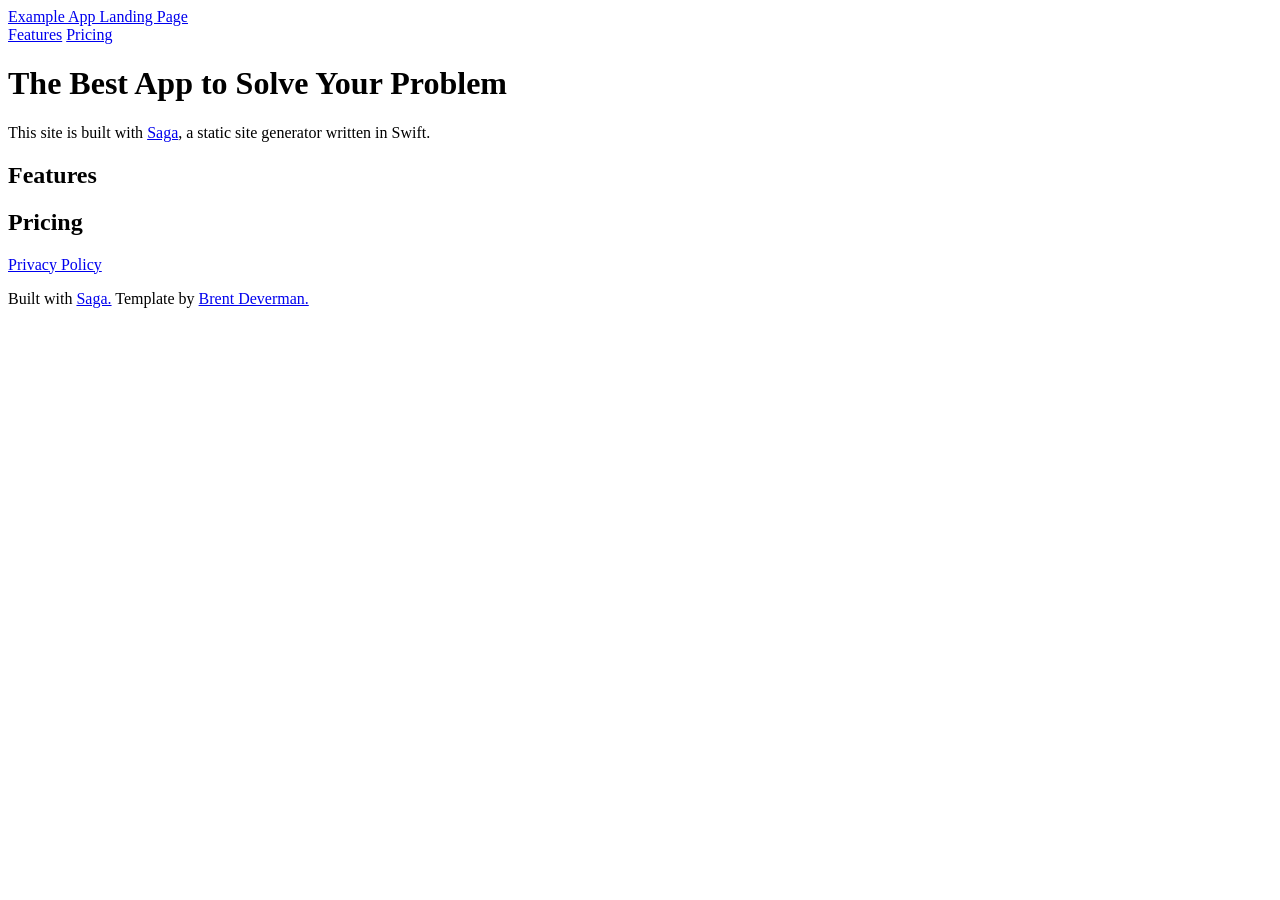
==== docs/index.html @ c0b7c351 "Initial commit" ====
<html lang="en-US">
	<head>
		<meta charset="utf-8"/>
		<meta content="width=device-width, initial-scale=1" name="viewport"/>
		<title>
			The Best App to Solve Your Problem
		</title>
		<link href="/static/style.css" rel="stylesheet"/>
	</head>
	<body>
		<header class="site-header">
			<nav class="site-nav">
				<a class="site-title" href="/">Example App Landing Page</a>
				<div class="nav-links">
					<a href="#features">Features</a>
					<a href="#pricing">Pricing</a>
				</div>
			</nav>
		</header>
		<main>
			<div class="page">
				<h1>
					The Best App to Solve Your Problem
				</h1>
				<p>This site is built with <a href="https://github.com/loopwerk/Saga">Saga</a>, a static site generator written in Swift.</p>
<h2 id="features">Features</h2>
<h2 id="pricing">Pricing</h2>
			</div>
		</main>
		<footer>
			<nav class="footer-nav">
				<div class="nav-links">
					<a href="/privacy-policy">Privacy Policy</a>
				</div>
			</nav>
			<p>
				Built with 
				<a href="https://github.com/loopwerk/Saga">Saga.</a>
				Template by 
				<a href="http://www.deverman.org">Brent Deverman.</a>
			</p>
		</footer>
	</body>
</html>
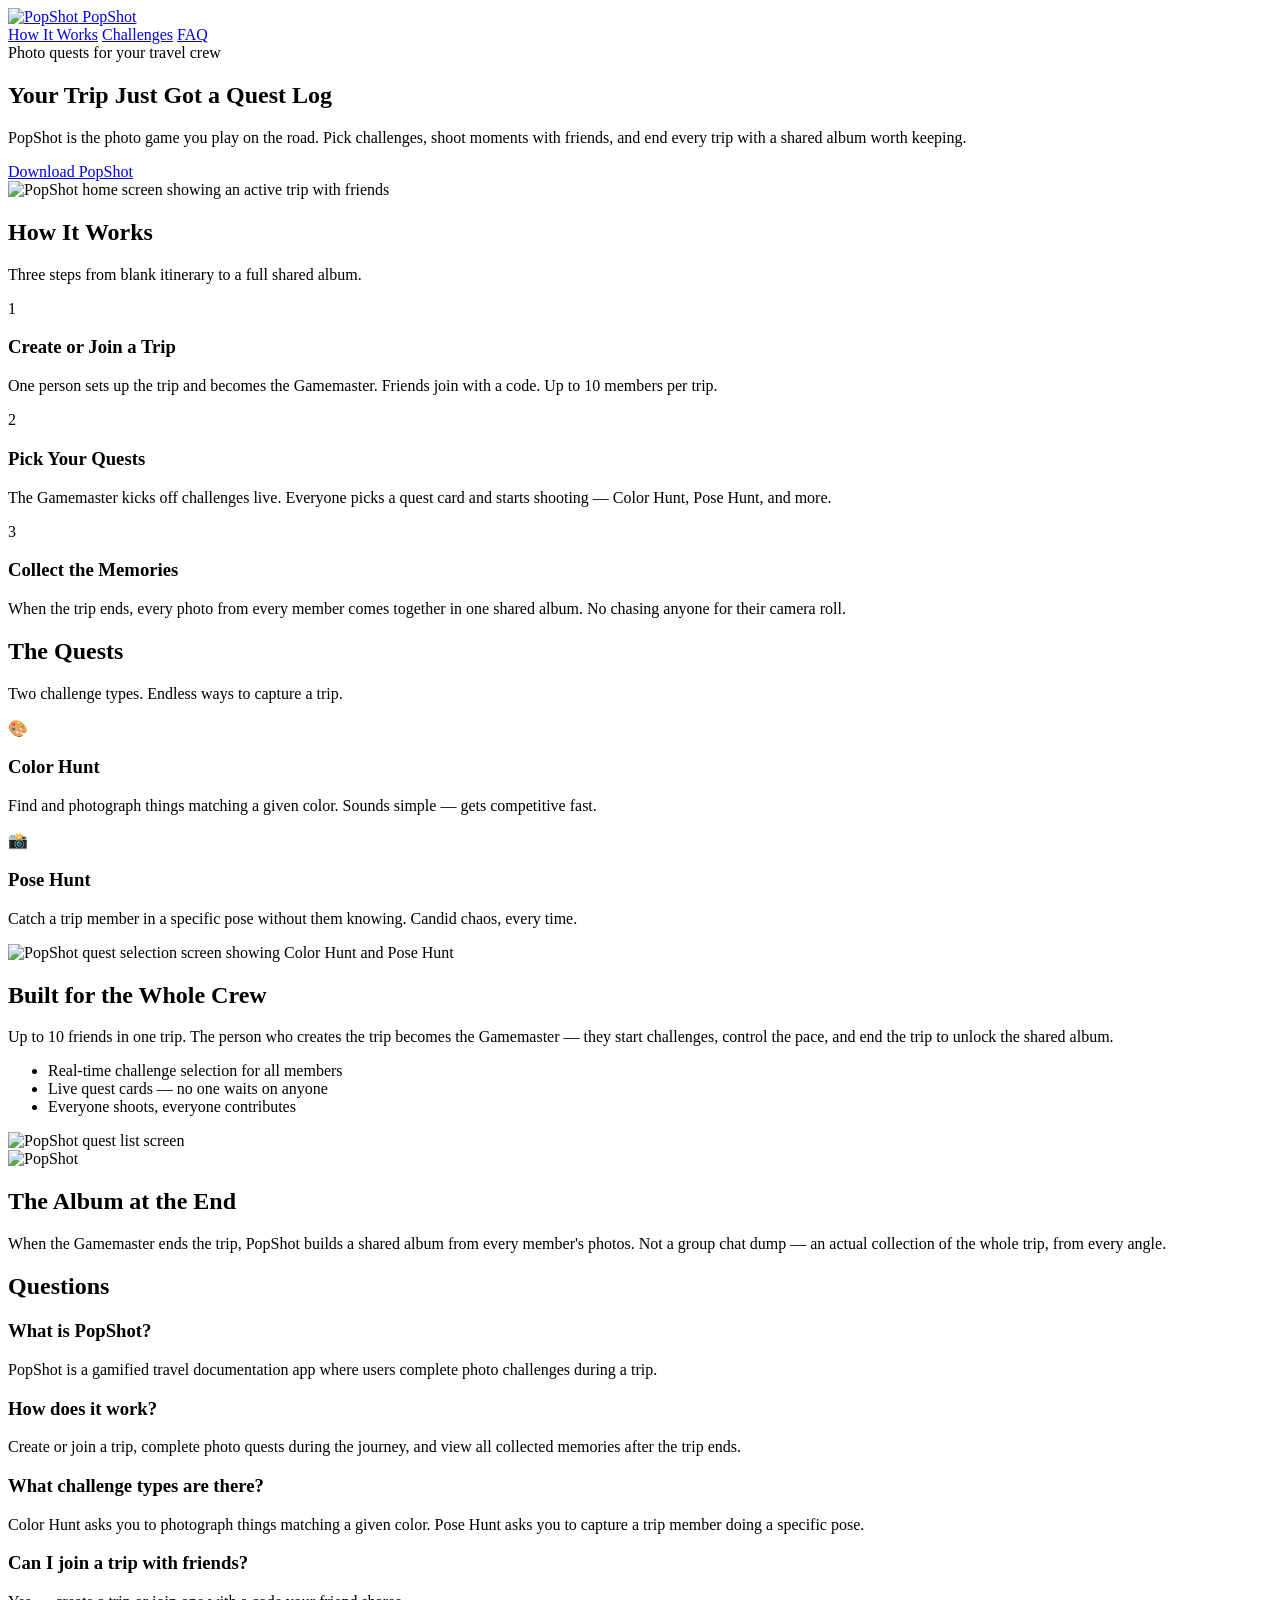
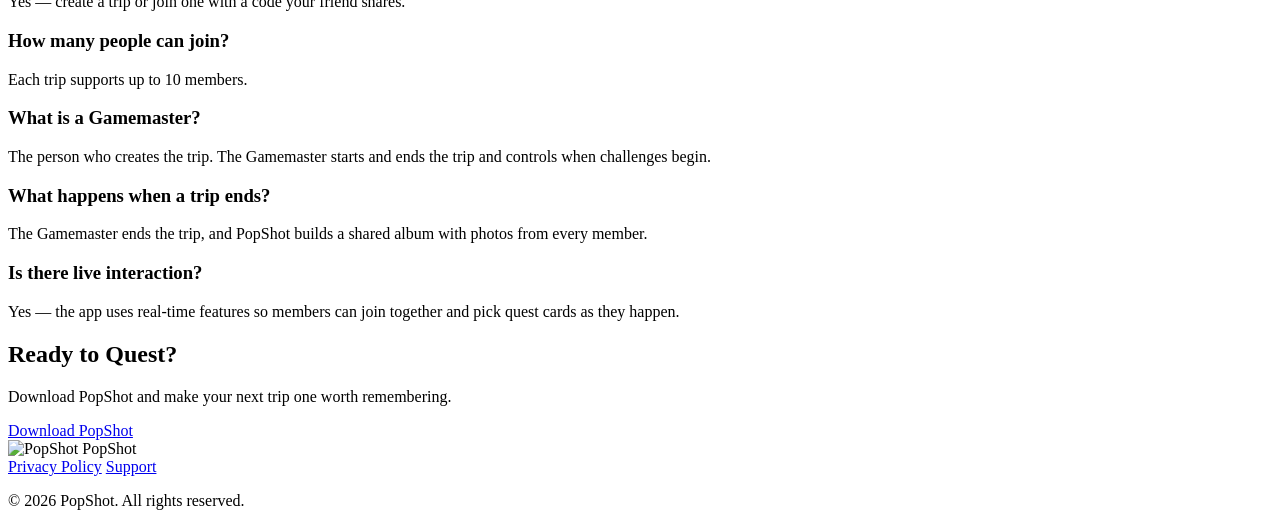
==== commit c9de6679: "update" ====
--- a/docs/index.html
+++ b/docs/index.html
@@ -3,41 +3,266 @@
 		<meta charset="utf-8"/>
 		<meta content="width=device-width, initial-scale=1" name="viewport"/>
 		<title>
-			The Best App to Solve Your Problem
+			PopShot — Your Trip Just Got a Quest Log
 		</title>
-		<link href="/static/style.css" rel="stylesheet"/>
+		<link href="/static/style-2c4abce2.css" rel="stylesheet"/>
+		<meta content="PopShot turns group travel into a live photo game. Pick challenges, snap moments together, and end every trip with a shared album worth keeping." name="description"/>
+		<meta content="summary_large_image" name="twitter:card"/>
+		<meta content="PopShot — Your Trip Just Got a Quest Log" property="og:title"/>
+		<meta content="PopShot turns group travel into a live photo game. Pick challenges, snap moments together, and end every trip with a shared album worth keeping." property="og:description"/>
+		<meta content="https://popshot.app/static/assets/app-icon.png" property="og:image"/>
 	</head>
 	<body>
 		<header class="site-header">
 			<nav class="site-nav">
-				<a class="site-title" href="/">Example App Landing Page</a>
+				<a class="site-title" href="/"><img alt="PopShot" class="nav-icon" src="/static/assets/app-icon.png"/>
+					PopShot</a>
 				<div class="nav-links">
-					<a href="#features">Features</a>
-					<a href="#pricing">Pricing</a>
+					<a href="#how-it-works">How It Works</a>
+					<a href="#challenges">Challenges</a>
+					<a href="#faq">FAQ</a>
 				</div>
 			</nav>
 		</header>
 		<main>
-			<div class="page">
-				<h1>
-					The Best App to Solve Your Problem
-				</h1>
-				<p>This site is built with <a href="https://github.com/loopwerk/Saga">Saga</a>, a static site generator written in Swift.</p>
-<h2 id="features">Features</h2>
-<h2 id="pricing">Pricing</h2>
-			</div>
+			<section class="hero-section">
+				<div class="hero-text">
+					<div class="hero-badge">
+						Photo quests for your travel crew
+					</div>
+					<h1 class="hero-title">
+						Your Trip Just Got a Quest Log
+					</h1>
+					<p class="hero-sub">
+						PopShot is the photo game you play on the road. Pick challenges, shoot moments with friends, and end every trip with a shared album worth keeping.
+					</p>
+					<div class="hero-actions">
+						<a class="btn-primary" href="#download">Download PopShot</a>
+					</div>
+				</div>
+				<div class="hero-visual">
+					<img alt="PopShot home screen showing an active trip with friends" class="hero-screenshot" src="/static/assets/screenshot-home.png"/>
+				</div>
+			</section>
+			<section class="section" id="how-it-works">
+				<div class="section-header">
+					<h2 class="section-title">
+						How It Works
+					</h2>
+					<p class="section-sub">
+						Three steps from blank itinerary to a full shared album.
+					</p>
+				</div>
+				<div class="steps-grid">
+					<div class="step-card">
+						<div class="step-number">
+							1
+						</div>
+						<h3 class="step-title">
+							Create or Join a Trip
+						</h3>
+						<p>
+							One person sets up the trip and becomes the Gamemaster. Friends join with a code. Up to 10 members per trip.
+						</p>
+					</div>
+					<div class="step-card">
+						<div class="step-number">
+							2
+						</div>
+						<h3 class="step-title">
+							Pick Your Quests
+						</h3>
+						<p>
+							The Gamemaster kicks off challenges live. Everyone picks a quest card and starts shooting — Color Hunt, Pose Hunt, and more.
+						</p>
+					</div>
+					<div class="step-card">
+						<div class="step-number">
+							3
+						</div>
+						<h3 class="step-title">
+							Collect the Memories
+						</h3>
+						<p>
+							When the trip ends, every photo from every member comes together in one shared album. No chasing anyone for their camera roll.
+						</p>
+					</div>
+				</div>
+			</section>
+			<section class="section-tinted" id="challenges">
+				<div class="section-header">
+					<h2 class="section-title">
+						The Quests
+					</h2>
+					<p class="section-sub">
+						Two challenge types. Endless ways to capture a trip.
+					</p>
+				</div>
+				<div class="challenges-layout">
+					<div class="challenge-cards">
+						<div class="challenge-card">
+							<div class="challenge-icon">
+								🎨
+							</div>
+							<h3 class="challenge-title">
+								Color Hunt
+							</h3>
+							<p>
+								Find and photograph things matching a given color. Sounds simple — gets competitive fast.
+							</p>
+						</div>
+						<div class="challenge-card">
+							<div class="challenge-icon">
+								📸
+							</div>
+							<h3 class="challenge-title">
+								Pose Hunt
+							</h3>
+							<p>
+								Catch a trip member in a specific pose without them knowing. Candid chaos, every time.
+							</p>
+						</div>
+					</div>
+					<div class="challenge-visual">
+						<img alt="PopShot quest selection screen showing Color Hunt and Pose Hunt" class="challenge-screenshot" src="/static/assets/screenshot-challenge.png"/>
+					</div>
+				</div>
+			</section>
+			<section class="section">
+				<div class="split-layout">
+					<div class="split-text">
+						<h2 class="section-title">
+							Built for the Whole Crew
+						</h2>
+						<p>
+							Up to 10 friends in one trip. The person who creates the trip becomes the Gamemaster — they start challenges, control the pace, and end the trip to unlock the shared album.
+						</p>
+						<ul class="feature-list">
+							<li>
+								Real-time challenge selection for all members
+							</li>
+							<li>
+								Live quest cards — no one waits on anyone
+							</li>
+							<li>
+								Everyone shoots, everyone contributes
+							</li>
+						</ul>
+					</div>
+					<div class="split-visual">
+						<img alt="PopShot quest list screen" class="group-screenshot" src="/static/assets/screenshot-detail.png"/>
+					</div>
+				</div>
+			</section>
+			<section class="memories-section">
+				<div class="memories-content">
+					<div class="memories-icon">
+						<img alt="PopShot" class="memories-app-icon" src="/static/assets/app-icon.png"/>
+					</div>
+					<h2 class="memories-title">
+						The Album at the End
+					</h2>
+					<p class="memories-sub">
+						When the Gamemaster ends the trip, PopShot builds a shared album from every member&apos;s photos. Not a group chat dump — an actual collection of the whole trip, from every angle.
+					</p>
+				</div>
+			</section>
+			<section class="section" id="faq">
+				<div class="section-header">
+					<h2 class="section-title">
+						Questions
+					</h2>
+				</div>
+				<div class="faq-list">
+					<div class="faq-item">
+						<h3 class="faq-q">
+							What is PopShot?
+						</h3>
+						<p class="faq-a">
+							PopShot is a gamified travel documentation app where users complete photo challenges during a trip.
+						</p>
+					</div>
+					<div class="faq-item">
+						<h3 class="faq-q">
+							How does it work?
+						</h3>
+						<p class="faq-a">
+							Create or join a trip, complete photo quests during the journey, and view all collected memories after the trip ends.
+						</p>
+					</div>
+					<div class="faq-item">
+						<h3 class="faq-q">
+							What challenge types are there?
+						</h3>
+						<p class="faq-a">
+							Color Hunt asks you to photograph things matching a given color. Pose Hunt asks you to capture a trip member doing a specific pose.
+						</p>
+					</div>
+					<div class="faq-item">
+						<h3 class="faq-q">
+							Can I join a trip with friends?
+						</h3>
+						<p class="faq-a">
+							Yes — create a trip or join one with a code your friend shares.
+						</p>
+					</div>
+					<div class="faq-item">
+						<h3 class="faq-q">
+							How many people can join?
+						</h3>
+						<p class="faq-a">
+							Each trip supports up to 10 members.
+						</p>
+					</div>
+					<div class="faq-item">
+						<h3 class="faq-q">
+							What is a Gamemaster?
+						</h3>
+						<p class="faq-a">
+							The person who creates the trip. The Gamemaster starts and ends the trip and controls when challenges begin.
+						</p>
+					</div>
+					<div class="faq-item">
+						<h3 class="faq-q">
+							What happens when a trip ends?
+						</h3>
+						<p class="faq-a">
+							The Gamemaster ends the trip, and PopShot builds a shared album with photos from every member.
+						</p>
+					</div>
+					<div class="faq-item">
+						<h3 class="faq-q">
+							Is there live interaction?
+						</h3>
+						<p class="faq-a">
+							Yes — the app uses real-time features so members can join together and pick quest cards as they happen.
+						</p>
+					</div>
+				</div>
+			</section>
+			<section class="cta-section" id="download">
+				<h2 class="cta-title">
+					Ready to Quest?
+				</h2>
+				<p class="cta-sub">
+					Download PopShot and make your next trip one worth remembering.
+				</p>
+				<a class="btn-primary btn-large" href="#">Download PopShot</a>
+			</section>
 		</main>
 		<footer>
 			<nav class="footer-nav">
+				<div class="footer-brand">
+					<img alt="PopShot" class="footer-icon" src="/static/assets/app-icon.png"/>
+					<span>PopShot</span>
+				</div>
 				<div class="nav-links">
 					<a href="/privacy-policy">Privacy Policy</a>
+					<a href="mailto:muhdhorcs@gmail.com">Support</a>
 				</div>
 			</nav>
 			<p>
-				Built with 
-				<a href="https://github.com/loopwerk/Saga">Saga.</a>
-				Template by 
-				<a href="http://www.deverman.org">Brent Deverman.</a>
+				© 2026 PopShot. All rights reserved.
 			</p>
 		</footer>
 	</body>
